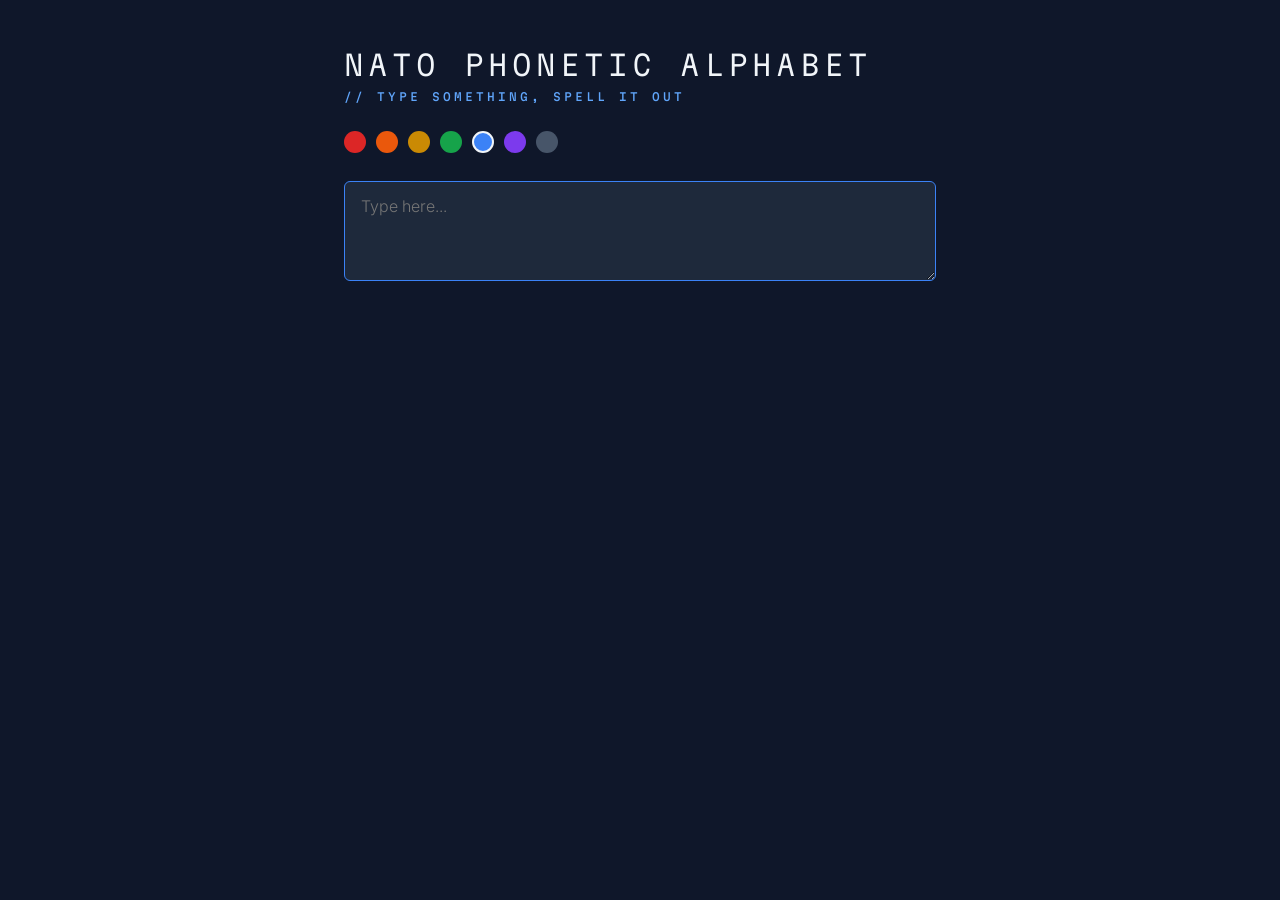
==== web/nato/index.html @ 5017e7b5 "Add the binary converter and share the web shell across tools Reorganize web/ into per-app directori" ====
<!DOCTYPE html>
<html lang="en" data-theme="blue">
<head>
<meta charset="UTF-8">
<meta name="viewport" content="width=device-width, initial-scale=1.0">
<title>NATO Phonetic Alphabet — Interactive Spelling Tool</title>
<link rel="preconnect" href="https://fonts.googleapis.com">
<link rel="preconnect" href="https://fonts.gstatic.com" crossorigin>
<link href="https://fonts.googleapis.com/css2?family=Martian+Mono:wght@300;400;500&family=Inter:wght@300;400;500;600&display=swap" rel="stylesheet">
<link rel="stylesheet" href="../style.css">
</head>
<body>
  <main class="page">
    <h1 class="title">NATO Phonetic Alphabet</h1>
    <p class="tagline">// type something, spell it out</p>

    <div class="theme-picker" role="group" aria-label="Accent color">
      <button class="swatch" data-theme="red" style="--swatch: #dc2626" aria-label="Red"></button>
      <button class="swatch" data-theme="orange" style="--swatch: #ea580c" aria-label="Orange"></button>
      <button class="swatch" data-theme="yellow" style="--swatch: #ca8a04" aria-label="Yellow"></button>
      <button class="swatch" data-theme="green" style="--swatch: #16a34a" aria-label="Green"></button>
      <button class="swatch" data-theme="blue" style="--swatch: #3b82f6" aria-label="Blue"></button>
      <button class="swatch" data-theme="purple" style="--swatch: #7c3aed" aria-label="Purple"></button>
      <button class="swatch" data-theme="slate" style="--swatch: #475569" aria-label="Slate"></button>
    </div>

    <textarea id="input" class="input" placeholder="Type here..." autofocus></textarea>

    <div id="output" class="output"></div>
  </main>

  <script src="../theme.js"></script>
  <script src="nato-alphabet.js"></script>
  <script src="app.js"></script>
</body>
</html>
---- web/style.css ----
:root,
[data-theme="blue"] {
  --accent: #3b82f6;
  --accent-light: #60a5fa;
  --bg-dark: #0f172a;
  --bg-sidebar: #1e293b;
  --border-dark: #334155;
}

[data-theme="red"] {
  --accent: #dc2626;
  --accent-light: #f87171;
  --bg-dark: #1c0808;
  --bg-sidebar: #2a1010;
  --border-dark: #4a2020;
}

[data-theme="orange"] {
  --accent: #ea580c;
  --accent-light: #fb923c;
  --bg-dark: #1c0f04;
  --bg-sidebar: #2a1808;
  --border-dark: #4a3018;
}

[data-theme="yellow"] {
  --accent: #ca8a04;
  --accent-light: #facc15;
  --bg-dark: #1c1404;
  --bg-sidebar: #2a1f08;
  --border-dark: #4a3a18;
}

[data-theme="green"] {
  --accent: #16a34a;
  --accent-light: #4ade80;
  --bg-dark: #061c0e;
  --bg-sidebar: #0a2a14;
  --border-dark: #1a4a28;
}

[data-theme="purple"] {
  --accent: #7c3aed;
  --accent-light: #a78bfa;
  --bg-dark: #120a24;
  --bg-sidebar: #1a1030;
  --border-dark: #302050;
}

[data-theme="slate"] {
  --accent: #475569;
  --accent-light: #94a3b8;
  --bg-dark: #0c0e12;
  --bg-sidebar: #14181e;
  --border-dark: #2a3040;
}

* {
  box-sizing: border-box;
}

body {
  margin: 0;
  min-height: 100vh;
  background: var(--bg-dark);
  color: #f1f5f9;
  font-family: "Inter", sans-serif;
  font-weight: 300;
  transition: background-color 0.4s ease;
}

.page {
  max-width: 640px;
  margin: 0 auto;
  padding: 48px 24px 32px;
  /* Fill the viewport so the output can act as a chat pane. */
  min-height: 100vh;
  display: flex;
  flex-direction: column;
}

.title {
  font-family: "Martian Mono", monospace;
  font-weight: 300;
  font-size: 28px;
  letter-spacing: 4px;
  text-transform: uppercase;
  color: #f1f5f9;
  margin: 0;
}

.tagline {
  font-family: "Martian Mono", monospace;
  font-weight: 500;
  font-size: 11px;
  letter-spacing: 3px;
  text-transform: uppercase;
  color: var(--accent-light);
  margin: 8px 0 28px;
}

.theme-picker {
  display: flex;
  gap: 10px;
  margin-bottom: 28px;
}

.swatch {
  width: 22px;
  height: 22px;
  border-radius: 50%;
  border: 2px solid transparent;
  background: var(--swatch);
  cursor: pointer;
  padding: 0;
}

.swatch:hover {
  border-color: #f1f5f9;
}

.swatch.active {
  border-color: #f1f5f9;
}

.input {
  width: 100%;
  min-height: 100px;
  resize: vertical;
  background: var(--bg-sidebar);
  border: 1px solid var(--border-dark);
  border-radius: 6px;
  color: #f1f5f9;
  font-family: "Inter", sans-serif;
  font-weight: 300;
  font-size: 16px;
  padding: 14px 16px;
}

.input:focus {
  outline: none;
  border-color: var(--accent);
}

.output {
  margin-top: 28px;
  display: flex;
  flex-direction: column;
  gap: 4px;
  font-size: 15px;
  line-height: 1.6;
  /* Chat-window behavior: the newest line stays in view as you type. */
  flex: 1 1 0;
  min-height: 0;
  overflow-y: auto;
  overscroll-behavior: contain;
  padding-right: 6px;
  scrollbar-width: thin;
  scrollbar-color: var(--border-dark) transparent;
}

.output::-webkit-scrollbar {
  width: 8px;
}

.output::-webkit-scrollbar-thumb {
  background: var(--border-dark);
  border-radius: 4px;
}

.output .row .char {
  font-family: "Martian Mono", monospace;
  color: var(--accent-light);
  margin-right: 10px;
}

.output .row .word {
  color: #f1f5f9;
}

.output .row.space .char,
.output .row.space .word {
  color: #64748b;
}
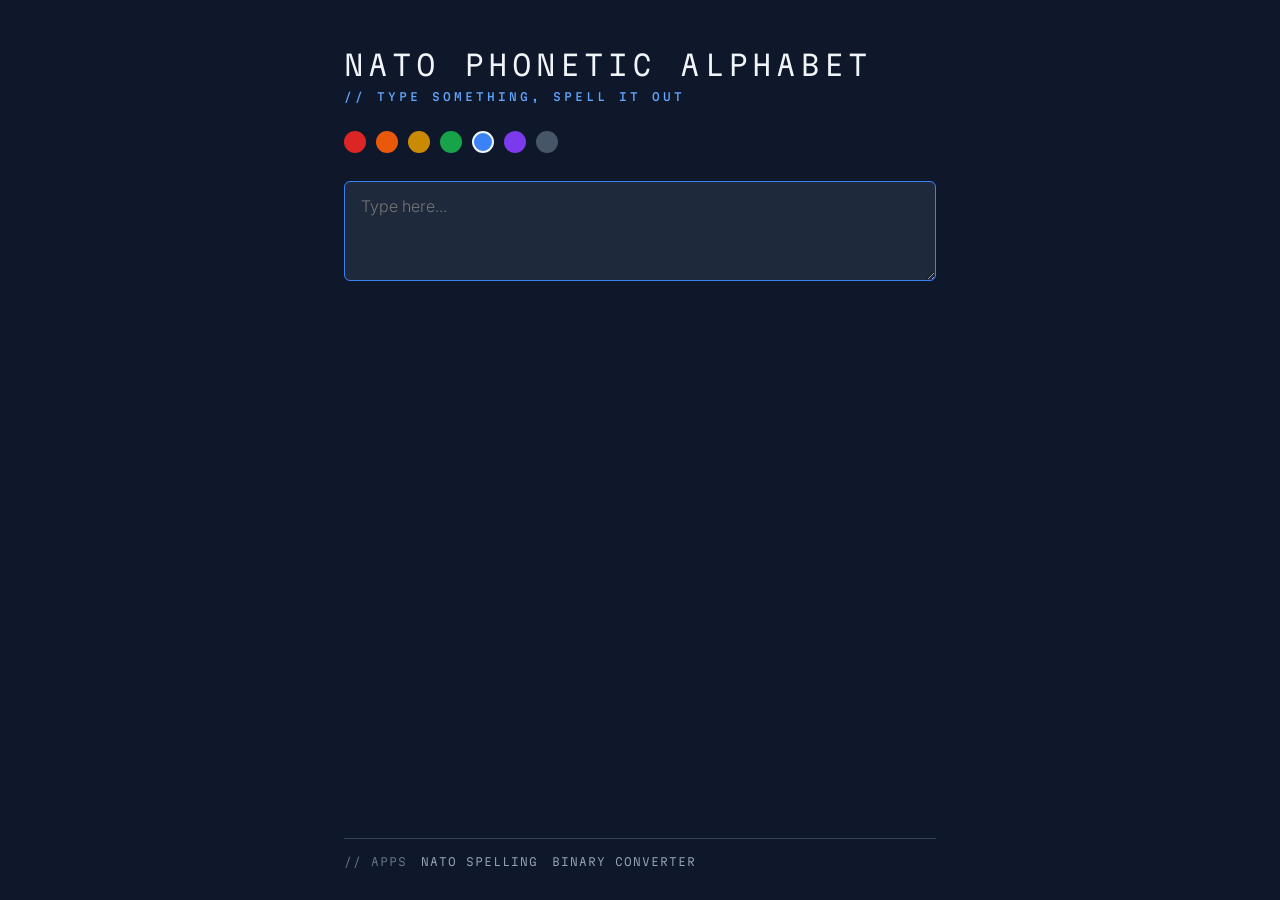
==== commit 4e4ac56e: "Add a shared app footer across the web tools A small footer.js renders links from one APPS list, mar" ====
--- a/web/nato/index.html
+++ b/web/nato/index.html
@@ -27,9 +27,12 @@
     <textarea id="input" class="input" placeholder="Type here..." autofocus></textarea>
 
     <div id="output" class="output"></div>
+
+    <footer id="app-footer" class="footer"></footer>
   </main>
 
   <script src="../theme.js"></script>
+  <script src="../footer.js"></script>
   <script src="nato-alphabet.js"></script>
   <script src="app.js"></script>
 </body>
--- a/web/style.css
+++ b/web/style.css
@@ -168,6 +168,44 @@
   border-radius: 4px;
 }
 
+.footer {
+  margin-top: 28px;
+  padding-top: 16px;
+  border-top: 1px solid var(--border-dark);
+  display: flex;
+  flex-wrap: wrap;
+  align-items: baseline;
+  gap: 8px 14px;
+  font-family: "Martian Mono", monospace;
+  font-size: 11px;
+  letter-spacing: 1px;
+  text-transform: uppercase;
+}
+
+.footer-label {
+  color: #64748b;
+}
+
+.footer-links {
+  display: flex;
+  flex-wrap: wrap;
+  gap: 14px;
+}
+
+.footer-links a {
+  color: #94a3b8;
+  text-decoration: none;
+  transition: color 0.2s ease;
+}
+
+.footer-links a:hover {
+  color: var(--accent-light);
+}
+
+.footer-links a[aria-current="page"] {
+  color: #f1f5f9;
+}
+
 .output .row .char {
   font-family: "Martian Mono", monospace;
   color: var(--accent-light);
